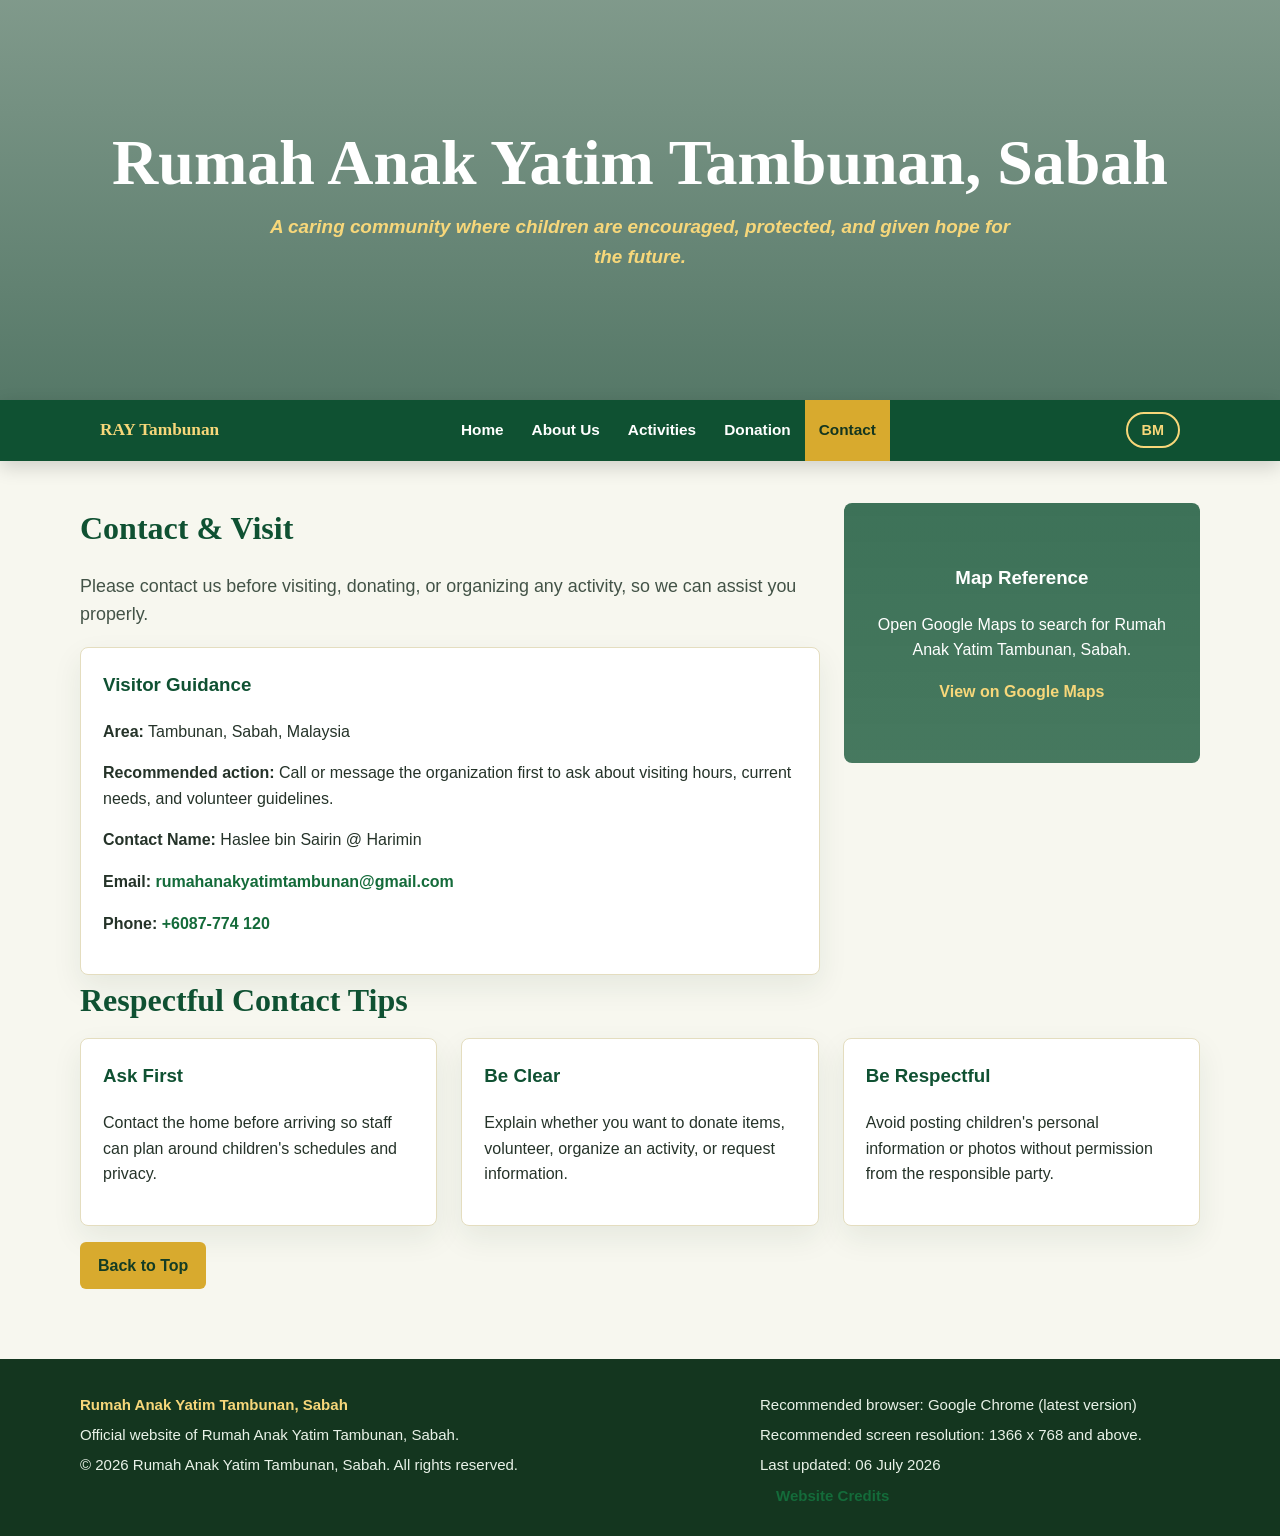
==== contact.html @ 8dc3f669 "Add files via upload" ====
<!DOCTYPE html>
<html lang="en">
<head>
    <meta charset="UTF-8">
    <meta name="viewport" content="width=device-width, initial-scale=1.0">
    <meta name="keywords" content="contact Rumah Anak Yatim Tambunan, map, Tambunan Sabah address">
    <meta name="description" content="Contact and map page for Rumah Anak Yatim Tambunan, Sabah.">
    <meta name="author" content="Rumah Anak Yatim Tambunan, Sabah">
    <title data-i18n="title_contact">Contact | Rumah Anak Yatim Tambunan</title>
    <link rel="stylesheet" href="style.css">
</head>
<body id="top">
    <header class="site-header">
          <div>
            <h1>Rumah Anak Yatim Tambunan, Sabah</h1>
            <p class="tagline" data-i18n="header_tagline">A caring community where children are encouraged, protected, and given hope for the future.</p>
        </div>
    </header>

    <nav class="navbar" aria-label="Main navigation">
        <div class="nav-inner">
            <a class="nav-brand" href="index.html">RAY Tambunan</a>
            <ul class="nav-links">
                <li><a href="index.html" data-i18n="nav_home">Home</a></li>
                <li><a href="about.html" data-i18n="nav_about">About Us</a></li>
                <li><a href="activities.html" data-i18n="nav_activities">Activities</a></li>
                <li><a href="donation.html" data-i18n="nav_donation">Donation</a></li>
                <li><a class="active" href="contact.html" data-i18n="nav_contact">Contact</a></li>
            </ul>
            <button id="langToggle" class="lang-toggle" type="button" aria-label="Tukar ke Bahasa Malaysia">BM</button>
        </div>
    </nav>

    <main>
        <div class="container grid two-column">
            <section>
                <h2 class="section-title" data-i18n="contact_title">Contact &amp; Visit</h2>
                <p class="lead" data-i18n="contact_lead">Please contact us before visiting, donating, or organizing any activity, so we can assist you properly.</p>
                <article class="notice">
                    <h3 data-i18n="vg_title">Visitor Guidance</h3>
                    <p data-i18n="vg_area"><strong>Area:</strong> Tambunan, Sabah, Malaysia</p>
                    <p data-i18n="vg_action"><strong>Recommended action:</strong> Call or message the organization first to ask about visiting hours, current needs, and volunteer guidelines.</p>
                     <p data-i18n="vg_name"><strong>Contact Name:</strong> Haslee bin Sairin @ Harimin</p>
                    <p data-i18n="vg_email"><strong>Email:</strong> <a href="mailto:rumahanakyatimtambunan@gmail.com">rumahanakyatimtambunan@gmail.com</a></p>
                    <p data-i18n="vg_phone"><strong>Phone:</strong> <a href="tel:+6087774120">+6087-774 120</a></p>
                </article>
            </section>
            <aside class="map-box">
                <div>
                    <h3 data-i18n="map_title">Map Reference</h3>
                    <p data-i18n="map_p">Open Google Maps to search for Rumah Anak Yatim Tambunan, Sabah.</p>
                    <p><a href="https://www.google.com/maps/search/Rumah+Anak+Yatim+Tambunan+Sabah" target="_blank" rel="noopener" data-i18n="map_link">View on Google Maps</a></p>
                </div>
            </aside>
        </div>

        <section class="container">
            <h2 class="section-title" data-i18n="rc_title">Respectful Contact Tips</h2>
            <div class="grid three-column">
                <article class="card">
                    <div class="card-content">
                        <h3 data-i18n="rc1_title">Ask First</h3>
                        <p data-i18n="rc1_desc">Contact the home before arriving so staff can plan around children's schedules and privacy.</p>
                    </div>
                </article>
                <article class="card">
                    <div class="card-content">
                        <h3 data-i18n="rc2_title">Be Clear</h3>
                        <p data-i18n="rc2_desc">Explain whether you want to donate items, volunteer, organize an activity, or request information.</p>
                    </div>
                </article>
                <article class="card">
                    <div class="card-content">
                        <h3 data-i18n="rc3_title">Be Respectful</h3>
                        <p data-i18n="rc3_desc">Avoid posting children's personal information or photos without permission from the responsible party.</p>
                    </div>
                </article>
            </div>
            <p><a class="back-top" href="#top" data-i18n="back_top">Back to Top</a></p>
        </section>
    </main>

   
      <footer class="disclaimer">
        <div class="container footer-grid">
            <section>
                <p><strong>Rumah Anak Yatim Tambunan, Sabah</strong></p>
                <p data-i18n="footer_official">Official website of Rumah Anak Yatim Tambunan, Sabah.</p>
                <p data-i18n="footer_copyright">&copy; 2026 Rumah Anak Yatim Tambunan, Sabah. All rights reserved.</p>
            </section>
            <section>
                <p data-i18n="footer_browser">Recommended browser: Google Chrome (latest version)</p>
                <p data-i18n="footer_resolution">Recommended screen resolution: 1366 x 768 and above.</p>
                <p data-i18n="footer_updated">Last updated: 06 July 2026</p>
                 <div class="container">
                    <a href="aboutme.html" data-i18n="footer_credits">Website Credits</a>
            </div>
            </section>
        </div>
    </footer>
    <script src="lang.js" defer></script>
</body>
</html>
---- style.css ----
* {
    box-sizing: border-box;
}

html {
    scroll-behavior: smooth;
}

body {
    margin: 0;
    background: #f7f7ef;
    color: #253329;
    font-family: Arial, Helvetica, sans-serif;
    line-height: 1.6;
}

img {
    max-width: 100%;
    display: block;
}

a {
    color: #146b3a;
    font-weight: 700;
    text-decoration: none;
    transition: color 0.2s ease, background-color 0.2s ease, transform 0.2s ease;
}

a:hover,
a:focus {
    color: #9b6b05;
}

.site-header {
    min-height: 400px;
    display: flex;
    align-items: center;
    justify-content: center;
    padding: 48px 20px;
    text-align: center;
    color: #ffffff;
    background-image: linear-gradient(rgba(4, 56, 35, 0.491), rgba(4, 56, 35, 0.662)), url("images/header-banner.jpg");
    background-position: center;
    background-size: cover;
}

.site-header h1 {
    margin: 0;
    font-family: Georgia, "Times New Roman", serif;
    font-size: clamp(2rem, 5vw, 4rem);
    line-height: 1.1;
    letter-spacing: 0;
}

.tagline {
    max-width: 760px;
    margin: 14px auto 0;
    color: #f7d77a;
    font-size: 1.18rem;
    font-style: italic;
    font-weight: 700;
}

.navbar {
    position: sticky;
    top: 0;
    z-index: 10;
    background: #0f5132;
    box-shadow: 0 6px 18px rgba(0, 0, 0, 0.16);
}

.nav-inner {
    max-width: 1120px;
    margin: 0 auto;
    display: flex;
    align-items: center;
    justify-content: space-between;
    gap: 18px;
    padding: 0 20px;
}

.nav-brand {
    color: #f7d77a;
    font-family: Georgia, "Times New Roman", serif;
    font-size: 1.08rem;
    white-space: nowrap;
}

.nav-links {
    list-style: none;
    margin: 0;
    padding: 0;
    display: flex;
    flex-wrap: wrap;
    justify-content: flex-end;
}

.nav-links a {
    display: block;
    padding: 18px 14px;
    color: #ffffff;
    font-size: 0.96rem;
}

.nav-links a:hover,
.nav-links a:focus,
.nav-links a.active {
    background: #d8aa2e;
    color: #14361f;
}

.lang-toggle {
    flex-shrink: 0;
    margin-left: 8px;
    padding: 8px 14px;
    border: 2px solid #f7d77a;
    border-radius: 999px;
    background: transparent;
    color: #f7d77a;
    font-family: Arial, Helvetica, sans-serif;
    font-size: 0.9rem;
    font-weight: 700;
    cursor: pointer;
    transition: background-color 0.2s ease, color 0.2s ease;
}

.lang-toggle:hover,
.lang-toggle:focus {
    background: #f7d77a;
    color: #14361f;
}

.container {
    width: min(1120px, calc(100% - 32px));
    margin: 0 auto;
}

main {
    padding: 42px 0 54px;
}

.section-title {
    margin: 0 0 12px;
    color: #0f5132;
    font-family: Georgia, "Times New Roman", serif;
    font-size: 2rem;
}

.lead {
    max-width: 850px;
    font-size: 1.12rem;
    color: #435347;
}

.highlight {
    color: #916300;
    font-weight: 700;
}

.italic-text {
    font-style: italic;
}

.grid {
    display: grid;
    gap: 24px;
}

.two-column {
    grid-template-columns: minmax(0, 1.35fr) minmax(280px, 0.65fr);
    align-items: start;
}

.three-column {
    grid-template-columns: repeat(3, minmax(0, 1fr));
}

.card,
.notice,
.info-panel,
.personal-card {
    background: #ffffff;
    border: 1px solid #e4ddbf;
    border-radius: 8px;
    box-shadow: 0 12px 30px rgba(22, 67, 39, 0.08);
}

.card {
    overflow: hidden;
}

.photo-placeholder {
    display: flex;
    align-items: center;
    justify-content: center;
    height: 180px;
    background: repeating-linear-gradient(45deg, #f4f1e2, #f4f1e2 10px, #ece5c4 10px, #ece5c4 20px);
    color: #7a6f3f;
    font-size: 0.85rem;
    font-weight: 600;
    text-align: center;
    padding: 10px;
    border-bottom: 1px solid #e4ddbf;
}

.card-content,
.notice,
.info-panel {
    padding: 22px;
}

.card h3,
.notice h3,
.info-panel h3 {
    margin-top: 0;
    color: #0f5132;
}

.image-link {
    display: block;
    overflow: hidden;
}

.image-link img {
    transition: transform 0.25s ease, filter 0.25s ease;
}

.image-link:hover img,
.image-link:focus img {
    transform: scale(1.04);
    filter: saturate(1.1);
}

.thumbnail {
    width: 138px;
    height: 96px;
    object-fit: cover;
    border: 4px solid #f7d77a;
    border-radius: 8px;
    float: right;
    margin: 4px 0 14px 18px;
}

.button,
.back-top {
    display: inline-block;
    border-radius: 6px;
    background: #d8aa2e;
    color: #133c24;
    padding: 11px 18px;
    font-weight: 800;
}

.button:hover,
.button:focus,
.back-top:hover,
.back-top:focus {
    background: #0f5132;
    color: #ffffff;
    transform: translateY(-2px);
}

.feature-list,
.check-list {
    padding-left: 20px;
}

.feature-list li,
.check-list li {
    margin-bottom: 10px;
}

.quote-box {
    border-left: 6px solid #d8aa2e;
    padding: 14px 18px;
    background: #fff9df;
    color: #3e4a40;
    font-family: Georgia, "Times New Roman", serif;
}

.map-box {
    min-height: 260px;
    display: grid;
    place-items: center;
    padding: 24px;
    text-align: center;
    background-image: linear-gradient(rgba(15, 81, 50, 0.8), rgba(15, 81, 50, 0.76)), url("images/map-preview.png");
    background-position: center;
    background-size: cover;
    color: #ffffff;
    border-radius: 8px;
}

.map-box a {
    color: #f7d77a;
}

.disclaimer {
    background: #14361f;
    color: #e9f2e8;
    padding: 28px 0;
    font-size: 0.94rem;
}

.disclaimer p {
    margin: 6px 0;
}

.disclaimer strong {
    color: #f7d77a;
}

.footer-grid {
    display: grid;
    grid-template-columns: 1.2fr 0.8fr;
    gap: 20px;
}

.aboutme-body {
    min-height: 100vh;
    display: grid;
    place-items: center;
    padding: 32px 16px;
    background: linear-gradient(135deg, #0f5132 0%, #f7f7ef 62%);
}

.personal-card {
    width: min(850px, 100%);
    padding: 30px;
}

.personal-header {
    display: flex;
    align-items: center;
    gap: 24px;
    border-bottom: 3px solid #d8aa2e;
    padding-bottom: 22px;
    margin-bottom: 22px;
}

.profile-photo {
    width: 150px;
    height: 180px;
    object-fit: cover;
    border: 5px solid #d8aa2e;
    border-radius: 8px;
    background: #eef3eb;
}

.details-list {
    display: grid;
    grid-template-columns: 190px 1fr;
    gap: 10px 18px;
}

.details-list dt {
    color: #0f5132;
    font-weight: 800;
}

.details-list dd {
    margin: 0;
}

@media (max-width: 780px) {
    .nav-inner,
    .footer-grid,
    .personal-header {
        display: block;
    }

    .nav-brand {
        display: block;
        padding: 14px 0 4px;
    }

    .nav-links {
        justify-content: flex-start;
    }

    .nav-links a {
        padding: 12px 10px;
        font-size: 0.9rem;
    }

    .two-column,
    .three-column {
        grid-template-columns: 1fr;
    }

    .thumbnail {
        float: none;
        margin: 0 0 16px;
    }

    .profile-photo {
        margin-bottom: 16px;
    }

    .details-list {
        grid-template-columns: 1fr;
    }
}
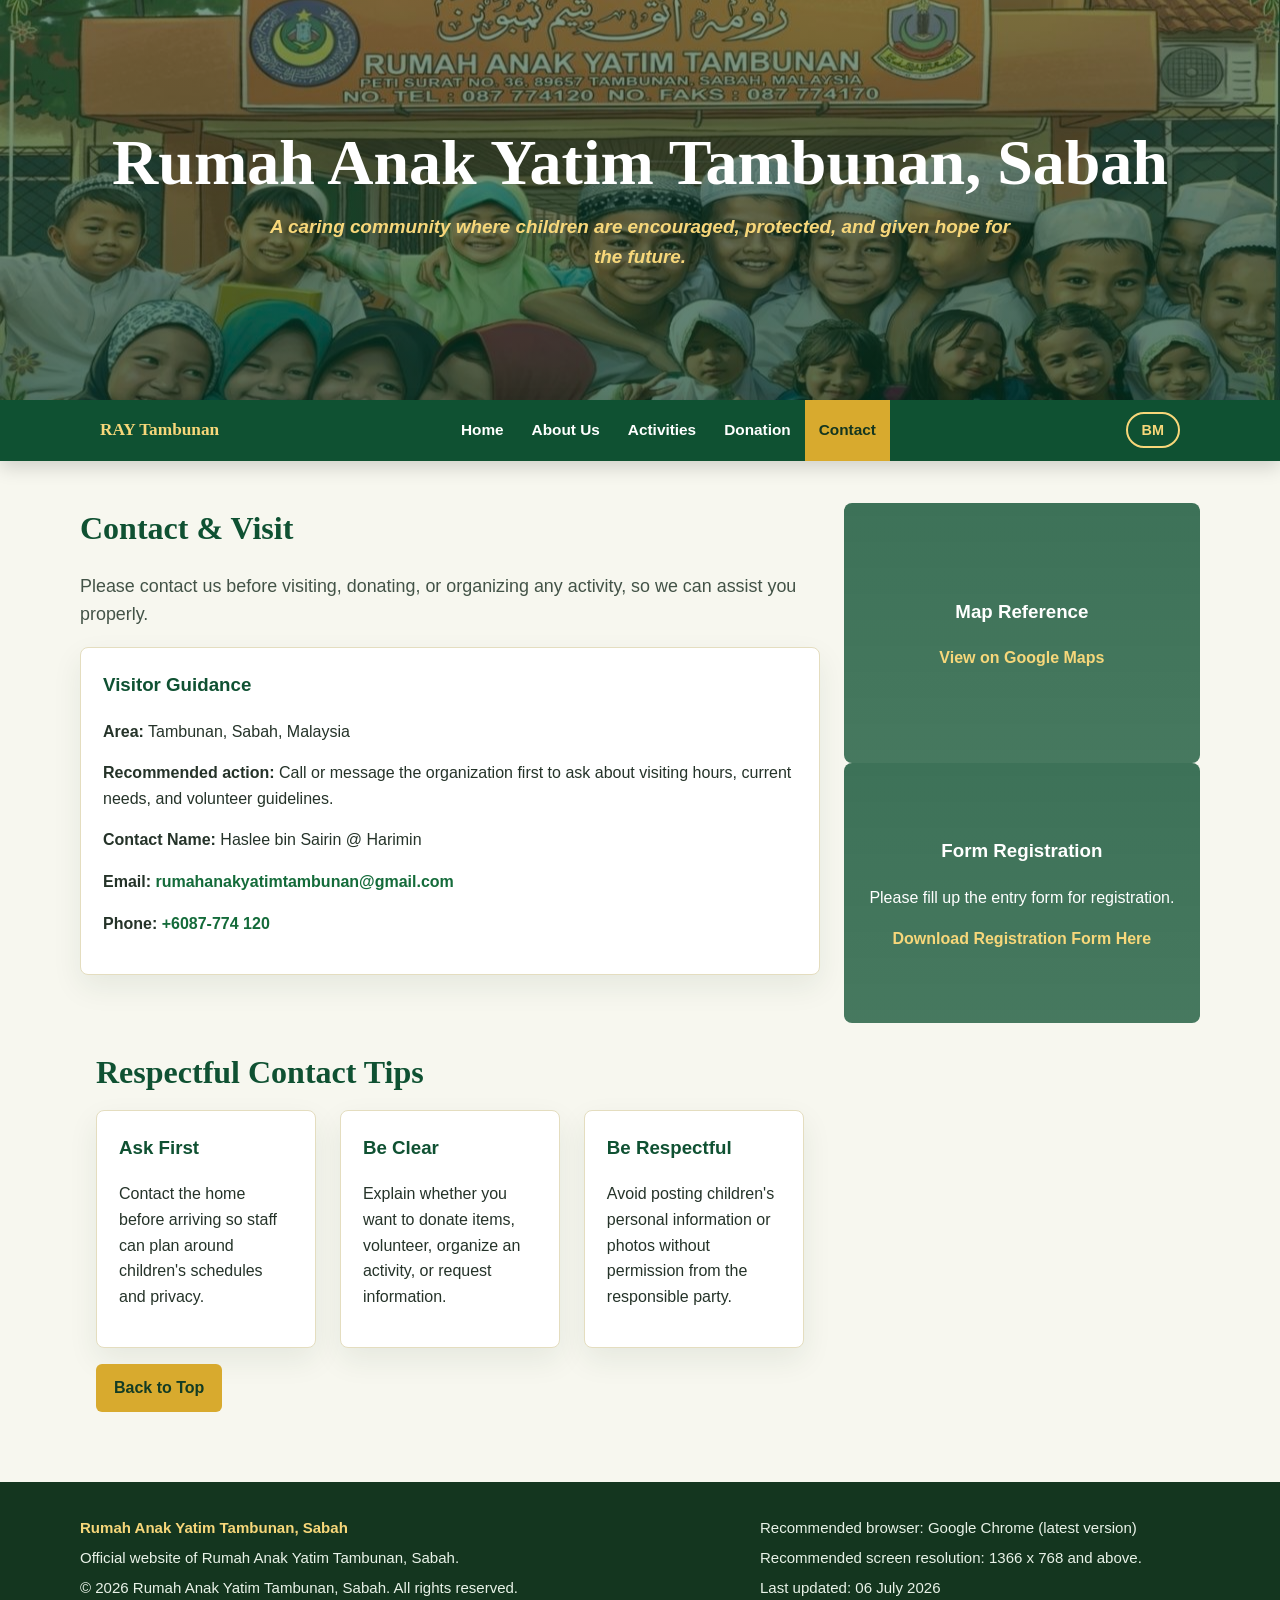
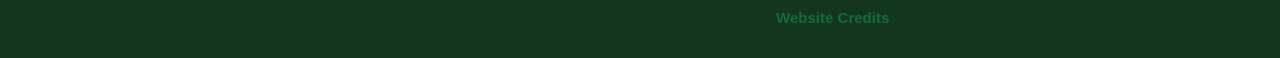
==== commit 379f167f: "Update contact.html" ====
--- a/contact.html
+++ b/contact.html
@@ -42,18 +42,26 @@
                     <p data-i18n="vg_action"><strong>Recommended action:</strong> Call or message the organization first to ask about visiting hours, current needs, and volunteer guidelines.</p>
                      <p data-i18n="vg_name"><strong>Contact Name:</strong> Haslee bin Sairin @ Harimin</p>
                     <p data-i18n="vg_email"><strong>Email:</strong> <a href="mailto:rumahanakyatimtambunan@gmail.com">rumahanakyatimtambunan@gmail.com</a></p>
-                    <p data-i18n="vg_phone"><strong>Phone:</strong> <a href="tel:+6087774120">+6087-774 120</a></p>
+                    <p data-i18n="vg_phone"><strong>Phone:</strong> <a href="tel:+601126774120">+6011-267 74120</a></p>
                 </article>
             </section>
-            <aside class="map-box">
-                <div>
-                    <h3 data-i18n="map_title">Map Reference</h3>
-                    <p data-i18n="map_p">Open Google Maps to search for Rumah Anak Yatim Tambunan, Sabah.</p>
-                    <p><a href="https://www.google.com/maps/search/Rumah+Anak+Yatim+Tambunan+Sabah" target="_blank" rel="noopener" data-i18n="map_link">View on Google Maps</a></p>
-                </div>
-            </aside>
+
+          <div class="side-column">
+    <aside class="map-box">
+        <div>
+            <h3 data-i18n="map_title">Map Reference</h3>
+            <p><a href="https://share.google/2w7pqKjuUpbpmWsVn" target="_blank" rel="noopener" data-i18n="map_link">View on Google Maps</a></p>
         </div>
+    </aside>
 
+    <aside class="map-box">
+        <div>
+            <h3>Form Registration</h3>
+            <p>Please fill up the entry form for registration.</p>
+            <p><a href="images/REGISTRATION-FORM.pdf">Download Registration Form Here</a></p>
+        </div>
+    </aside>
+</div>
         <section class="container">
             <h2 class="section-title" data-i18n="rc_title">Respectful Contact Tips</h2>
             <div class="grid three-column">
--- a/style.css
+++ b/style.css
@@ -363,24 +363,72 @@
 }
 
 @media (max-width: 780px) {
-    .nav-inner,
+    .site-header {
+        min-height: 260px;
+        padding: 36px 18px;
+    }
+
+    .tagline {
+        font-size: 1.02rem;
+    }
+
+    .nav-inner {
+        flex-wrap: wrap;
+        row-gap: 0;
+        padding: 8px 16px;
+    }
+
+    .nav-brand {
+        order: 1;
+        flex: 1 1 auto;
+        padding: 10px 0;
+    }
+
+    .lang-toggle {
+        order: 2;
+        margin-left: 0;
+    }
+
+    .nav-links {
+        order: 3;
+        flex: 1 1 100%;
+        flex-wrap: nowrap;
+        justify-content: flex-start;
+        overflow-x: auto;
+        -webkit-overflow-scrolling: touch;
+        scrollbar-width: none;
+        border-top: 1px solid rgba(255, 255, 255, 0.14);
+    }
+
+    .nav-links::-webkit-scrollbar {
+        display: none;
+    }
+
+    .nav-links a {
+        flex: 0 0 auto;
+        padding: 12px 14px;
+        font-size: 0.88rem;
+    }
+
+    main {
+        padding: 28px 0 40px;
+    }
+
+    .section-title {
+        font-size: 1.6rem;
+    }
+
+    .grid {
+        gap: 18px;
+    }
+
     .footer-grid,
     .personal-header {
         display: block;
     }
 
-    .nav-brand {
-        display: block;
-        padding: 14px 0 4px;
-    }
-
-    .nav-links {
-        justify-content: flex-start;
-    }
-
-    .nav-links a {
-        padding: 12px 10px;
-        font-size: 0.9rem;
+    .personal-header {
+        text-align: center;
     }
 
     .two-column,
@@ -390,14 +438,54 @@
 
     .thumbnail {
         float: none;
+        width: 100%;
+        height: auto;
         margin: 0 0 16px;
     }
 
     .profile-photo {
-        margin-bottom: 16px;
+        margin: 0 auto 16px;
     }
 
     .details-list {
         grid-template-columns: 1fr;
-    }
-}
+        text-align: center;
+    }
+
+    .personal-card {
+        padding: 22px 18px;
+    }
+
+    .map-box {
+        min-height: 180px;
+        padding: 18px;
+    }
+}
+
+@media (max-width: 420px) {
+    .site-header h1 {
+        font-size: 1.7rem;
+    }
+
+    .nav-brand {
+        font-size: 0.98rem;
+    }
+
+    .lang-toggle {
+        padding: 7px 12px;
+        font-size: 0.82rem;
+    }
+
+    .card-content,
+    .notice,
+    .info-panel {
+        padding: 16px;
+    }
+
+    .button,
+    .back-top {
+        display: block;
+        text-align: center;
+        width: 100%;
+    }
+}
